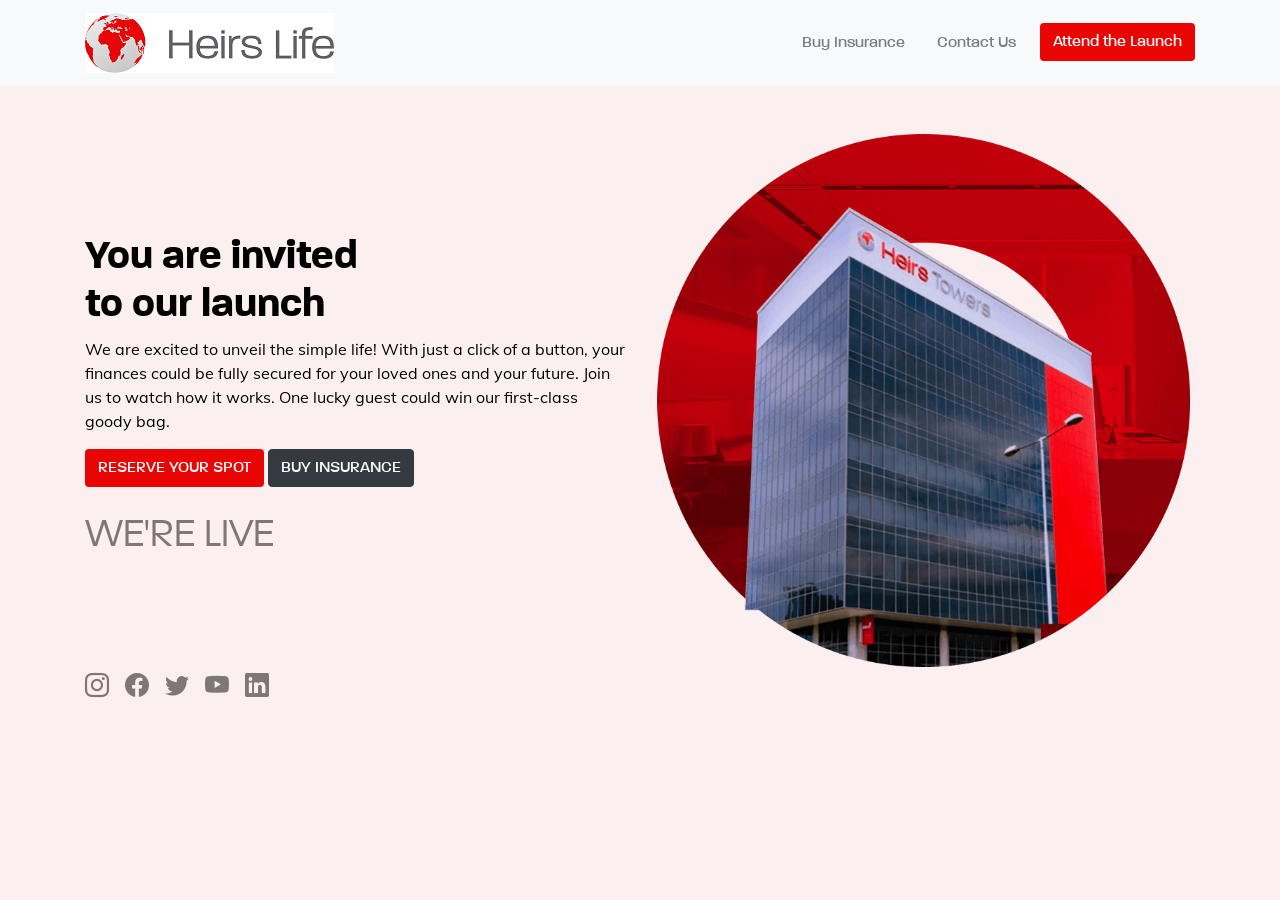
==== index.html @ 22fea72c "combined" ====
<!DOCTYPE html>
<html lang="en">
<head>
    <title>Heirs Insurance | Heirs Life</title>
    <meta charset="utf-8">
    <meta name="viewport" content="width=device-width, initial-scale=1">
    <link rel="icon" type="image/png" href="images/favicon.png">
    <link rel="stylesheet" href="css/bootstrap.min.css">
    <link rel="stylesheet" href="https://cdn.jsdelivr.net/npm/bootstrap-icons@1.5.0/font/bootstrap-icons.css">
    <link rel="stylesheet" href="css/mad.css">
</head>
<body>
<nav class="navbar navbar-expand-sm navbar-light bg-light">
    <div class="container">
        <a class="navbar-brand" href="#"><img src="images/logo.png" srcset="images/logo-2x.png 2x" class="logo"></a>
        <button class="navbar-toggler" type="button" data-toggle="collapse" data-target="#collapsibleNavbar">
            <span class="navbar-toggler-icon"></span>
        </button>
        <div class="collapse navbar-collapse" id="collapsibleNavbar">
            <ul class="navbar-nav ml-auto">
                <li class="nav-item">
                    <a class="nav-link" href="/insurance.html">Buy Insurance</a>
                </li>
                <li class="nav-item">
                    <a class="nav-link" href="/insurance.html">Contact Us</a>
                </li>
                <li class="nav-item">
                    <a class="btn btn-heirs" href="https://mailchi.mp/8f526ed052b5/hilxhla" target="_blank">Attend the Launch</a>
                </li>    
            </ul>
        </div> 
    </div> 
</nav>
<div class="content">
    <div class="container">
        <div class="row d-flex align-items-center flex-row-reverse">
            <div class="col-sm-6">
                <img src="images/banner.png" class="heirs-banner img-fluid" alt="heirs">
            </div>
            <div class="col-sm-6">
                <h1>You are invited <br>to our launch</h1>
                <p>We are excited to unveil the simple life! With just a click of a button, your finances could be fully secured for your loved ones and your future. Join us to watch how it works. One lucky guest could win our first-class goody bag.</p>
                <a class="btn btn-heirs" href="https://mailchi.mp/8f526ed052b5/hilxhla" target="_blank">RESERVE YOUR SPOT</a>
                <a class="btn btn-dark" href="/insurance.html">BUY INSURANCE</a>
                <h1 id="heirs-timer"></h1>
            </div> 
        </div>
        <div class="social-icons">
            <ul class="nav socials">
                <li><a href="https://www.instagram.com/heirs.life/" target="_blank"><i class="bi bi-instagram"></i></a></li>
                <li><a href="https://www.facebook.com/heirslifeassurance/" target="_blank"><i class="bi bi-facebook"></i></a></li>
                <li><a href="https://twitter.com/heirslife_" target="_blank"><i class="bi bi-twitter"></i></a></li>
                <li><a href="https://www.youtube.com/channel/UCDrC_N0SMI_ZYtgxhQ24HwQ" target="_blank"><i class="bi bi-youtube"></i></a></li>
                <li><a href="https://www.linkedin.com/company/heirs-life/" target="_blank"><i class="bi bi-linkedin"></i></a></li>
            </ul>
        </div>
    </div>
    <div>
        
    </div>
</div>
    <script src="js/jquery.min.js"></script>
    <script src="js/popper.min.js"></script>
    <script src="js/bootstrap.min.js"></script>
    <script src="js/mad.js"></script>

</body>
</html>
---- css/mad.css ----
@font-face {
    font-family: mulish;
    src: url(../fonts/mulish.woff);
    font-weight: 400;
}

@font-face {
    font-family: paralucent;
    src: url(../fonts/paralucent.woff);
    font-weight: 400;
}

@font-face {
    font-family: paralucent;
    src: url(../fonts/paralucent-medium.woff);
    font-weight: 600;
}

@font-face {
    font-family: paralucent;
    src: url(../fonts/paralucent-bold.woff);
    font-weight: 700;
}

h1, h2, h3, h4, h5, h6 {
    font-family: paralucent;
    font-weight: 700;
}

nav, .btn {
    font-family: paralucent;
    font-weight: 600;
}

body {
    font-family: mulish;
    color: #000;
    background-color: #fcefef;
}

.btn-heirs, .btn-heirs:active, .btn-heirs:focus, .btn-heirs:visited {
    background: #e90504;
    color: #fff;
}

.btn-heirs:hover {
    background: rgb(255, 0, 0, .8);
    color: #fff;
}

.content {
    padding-top: 3rem;
}

#heirs-timer {
    color: rgba(0,0,0,.5);
    margin-top: 1.5rem;
    font-weight: 400;
}

.socials a, .socials:active, .socials:focus, .socials:visited {
    color: rgba(0,0,0,.5);
    margin-right: 1rem;
    font-size: 1.5rem;
}

.socials a:hover {
    color: #e90504;
}

@media (min-width: 576px) {
.navbar-expand-sm .navbar-nav .nav-link {
    padding-right: 1.5rem;
}
}


@media only screen and (max-width: 500px) {
img.logo {
    max-width: 16rem;
}

.heirs-banner {
    max-width: 15rem;
    margin: -2rem 0 1rem;
}

.content {
    text-align: center;
}

.socials {
    justify-content: center;
}
}
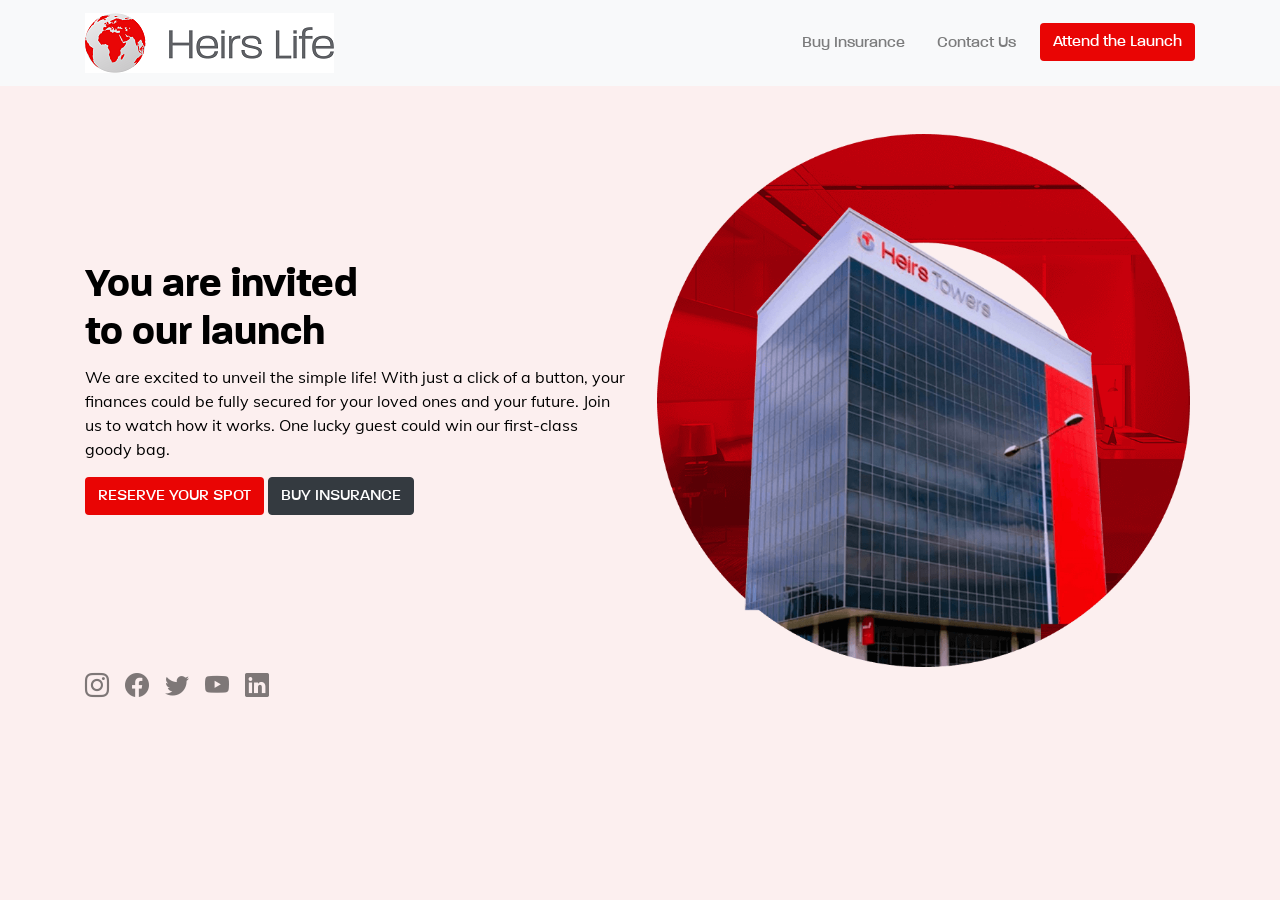
==== commit 586b53b0: "title fixed" ====
--- a/index.html
+++ b/index.html
@@ -1,7 +1,7 @@
 <!DOCTYPE html>
 <html lang="en">
 <head>
-    <title>Heirs Insurance | Heirs Life</title>
+    <title>Heirs Life</title>
     <meta charset="utf-8">
     <meta name="viewport" content="width=device-width, initial-scale=1">
     <link rel="icon" type="image/png" href="images/favicon.png">
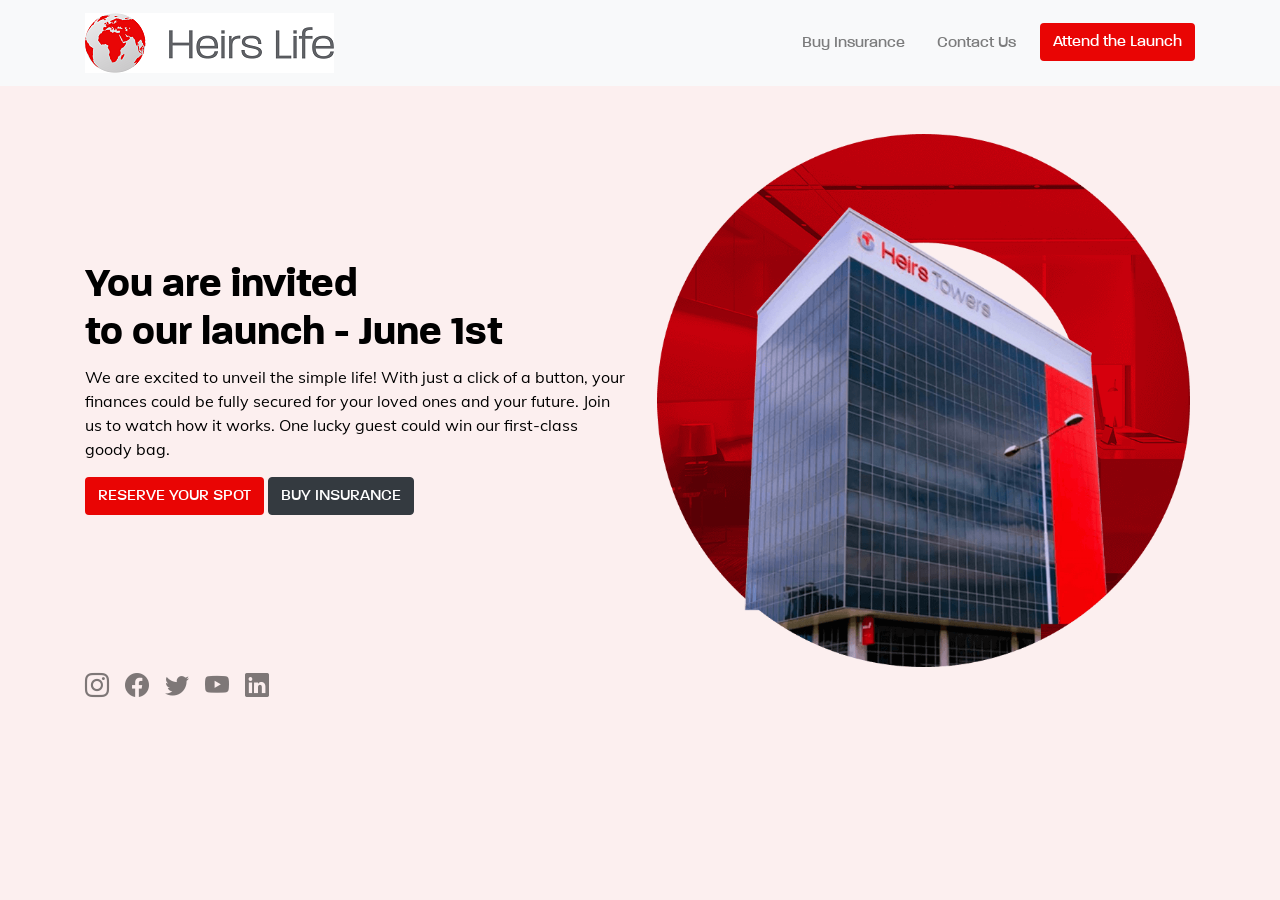
==== commit 47a9ea29: "fixed" ====
--- a/index.html
+++ b/index.html
@@ -38,7 +38,7 @@
                 <img src="images/banner.png" class="heirs-banner img-fluid" alt="heirs">
             </div>
             <div class="col-sm-6">
-                <h1>You are invited <br>to our launch</h1>
+                <h1>You are invited <br>to our launch - June 1st</h1>
                 <p>We are excited to unveil the simple life! With just a click of a button, your finances could be fully secured for your loved ones and your future. Join us to watch how it works. One lucky guest could win our first-class goody bag.</p>
                 <a class="btn btn-heirs" href="https://mailchi.mp/8f526ed052b5/hilxhla" target="_blank">RESERVE YOUR SPOT</a>
                 <a class="btn btn-dark" href="/insurance.html">BUY INSURANCE</a>
